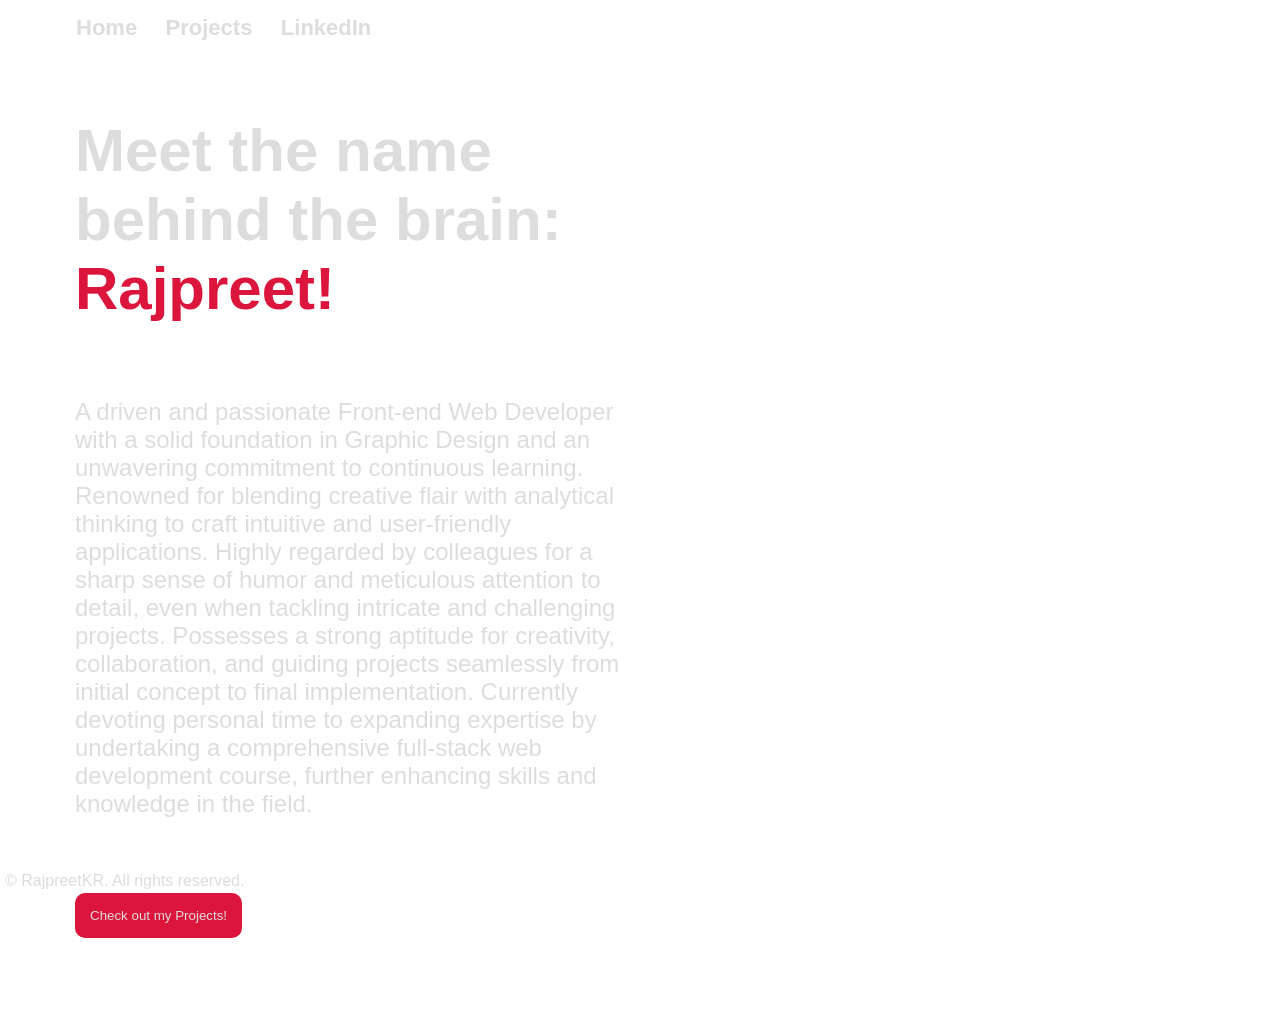
==== index.html @ 35b99df9 "moved some code around and rename an image" ====
<!DOCTYPE html>

<html lang="en">

<head>
    <meta charset="UTF-8">
    <meta name="viewport" content="width=device-width, initial-scale=1.0">
    <title>RKR Portfolio</title>
    <link rel="stylesheet" href="/css/style.css">
</head>

<body>
    <nav>
        <div class="navbar">
            <a href="index.html">Home</a>
            <a href="projects.html">Projects</a>
            <a href="https://www.linkedin.com/in/rajpreet-kr/">LinkedIn</a>
        </div>
    </nav>

        <div id="profile">
            <h1 class="intro">Meet the name behind the brain: <span class="redtext">Rajpreet!</span></h1>
            <p>A driven and passionate Front-end Web Developer with a solid foundation in Graphic Design and an unwavering commitment to continuous learning. Renowned for blending creative flair with analytical thinking to craft intuitive and user-friendly applications. Highly regarded by colleagues for a sharp sense of humor and meticulous attention to detail, even when tackling intricate and challenging projects. Possesses a strong aptitude for creativity, collaboration, and guiding projects seamlessly from initial concept to final implementation. Currently devoting personal time to expanding expertise by undertaking a comprehensive full-stack web development course, further enhancing skills and knowledge in the field.</p>
            <button>Check out my Projects!</button>
        </div>
    </div>
    <script src="/js/script.js"></script>
</body>

<footer>
    <p>&copy; RajpreetKR. All rights reserved.</p>
</footer>

</html>
---- css/style.css ----
:root {
    --main-color: rgb(219, 21, 59);
    --text-color: rgb(221, 221, 221);
}

body {
    margin: 0;
    font-family: 'Gill Sans', 'Gill Sans MT', 'Trebuchet MS', sans-serif;
    background-image: url('/assets/home.png');
    background-repeat: no-repeat;
    background-attachment: fixed;
    background-size: cover;
}

.navbar {
    overflow: hidden;
    margin-left: 64px;
    margin-top: 15px;
    display: block;
    justify-content: center;
}

.navbar a {
    text-decoration: none;
    color: var(--text-color);
    font-size: 22px;
    font-weight: bolder;
    padding: 12px;
    vertical-align: middle;
}

.navbar a:hover {
    color: var(--main-color);
    text-shadow: 5px 5px 5px black;
    transition-duration: 0.4s;
}

h1, p, button {
    display: block;
    margin: 75px;
    color: var(--text-color);
}

.redtext {
    margin: 0;
    color: var(--main-color);
}

h1 {
    font-size: 250%;
}

#profile {
    font-size: 150%;
    overflow-wrap: break-word;
    max-width: 55%;
}

#profile h1 {
    max-width: 15em;
}

button {
    background-color: var(--main-color);
    border: none;
    border-radius: 10px;
    padding: 15px;
}

button:hover {
    color: var(--text-color);
    background-color: rgb(8, 5, 34);
    transition-duration: 0.4s;
    box-shadow: 5px 5px 5px var(--main-color);
}

footer {
    position: absolute;
    bottom: 5px;
    margin: 0;
}

footer p {
    margin: 5px;
    bottom: 5px
}
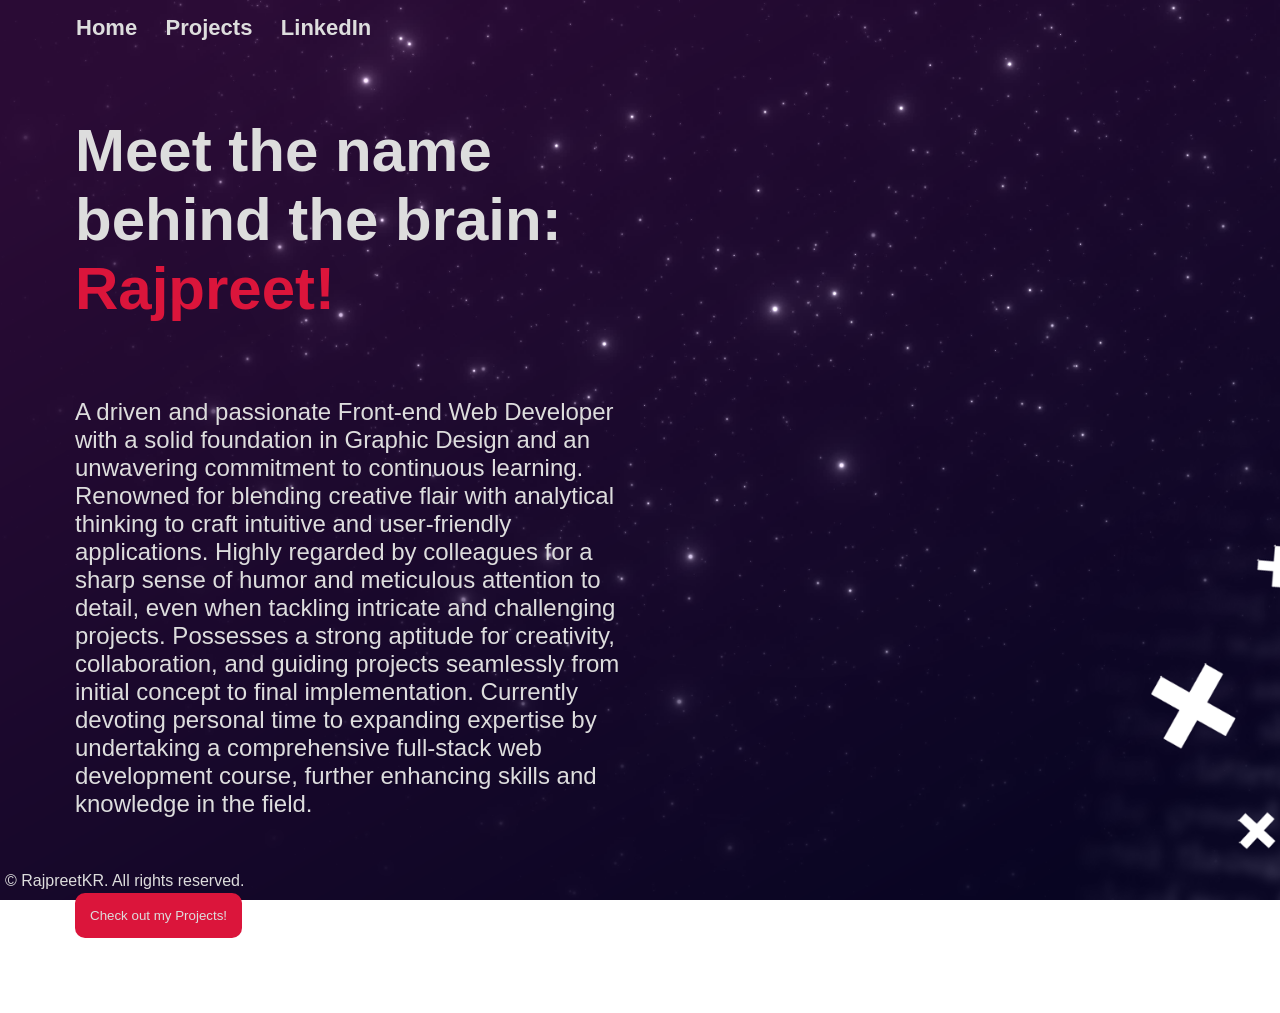
==== commit d84e851c: "fixed syntax" ====
--- a/index.html
+++ b/index.html
@@ -6,7 +6,7 @@
     <meta charset="UTF-8">
     <meta name="viewport" content="width=device-width, initial-scale=1.0">
     <title>RKR Portfolio</title>
-    <link rel="stylesheet" href="/css/style.css">
+    <link rel="stylesheet" href="./css/style.css"/>
 </head>
 
 <body>
@@ -24,7 +24,7 @@
             <button>Check out my Projects!</button>
         </div>
     </div>
-    <script src="/js/script.js"></script>
+    <script src="./js/script.js"></script>
 </body>
 
 <footer>
--- a/css/style.css
+++ b/css/style.css
@@ -6,7 +6,7 @@
 body {
     margin: 0;
     font-family: 'Gill Sans', 'Gill Sans MT', 'Trebuchet MS', sans-serif;
-    background-image: url('/assets/home.png');
+    background-image: url('./background/home.png');
     background-repeat: no-repeat;
     background-attachment: fixed;
     background-size: cover;
